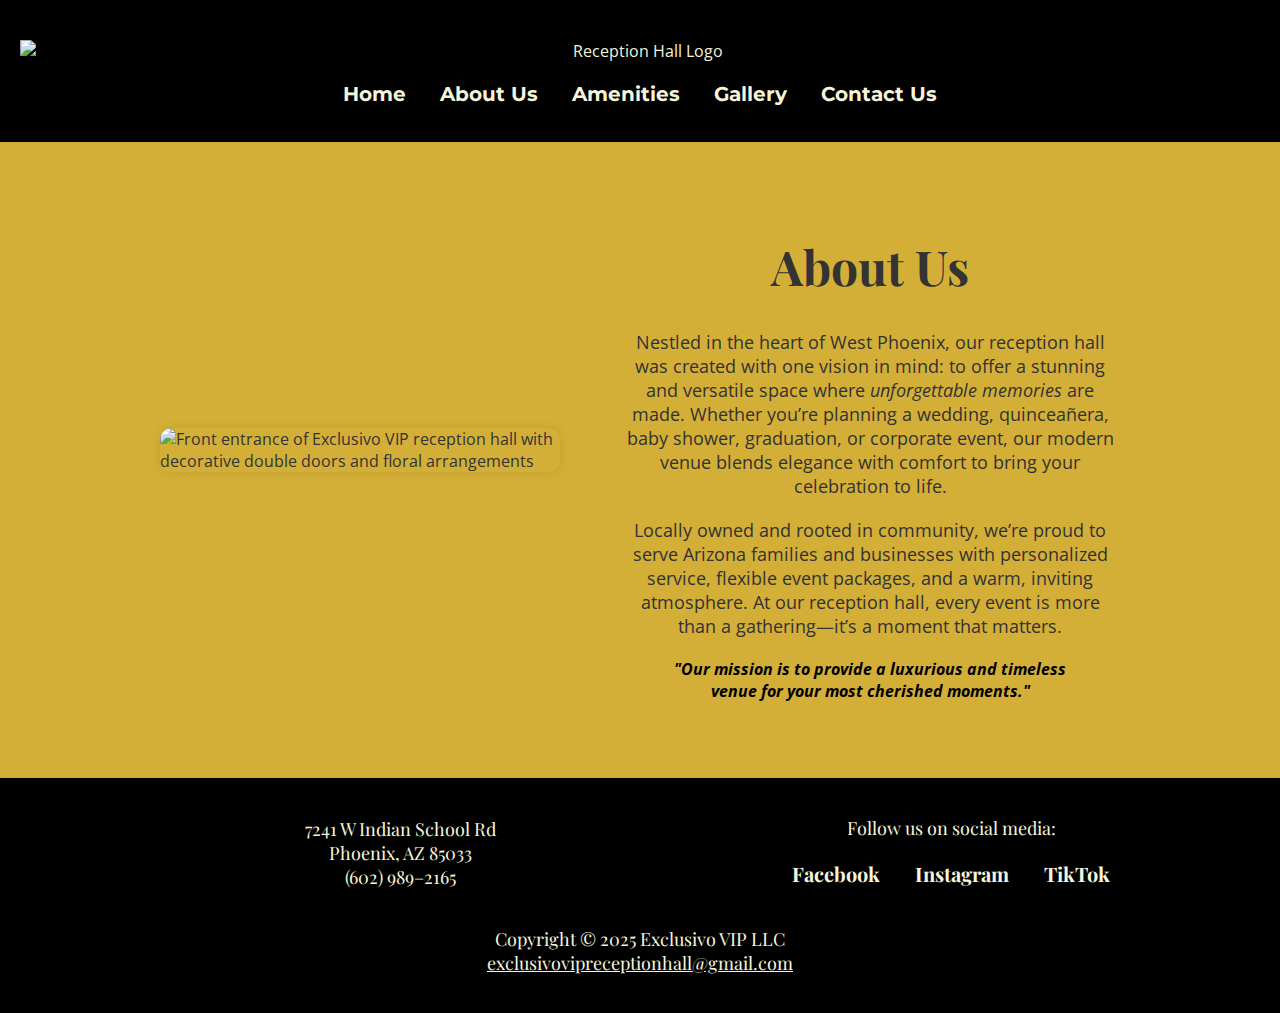
==== about.html @ 4612b8c3 "Add files via upload" ====
<!DOCTYPE html>
<html lang="en">
<head>
    <!-- REQUIRED: Metadata placeholders, 02-08-25 -->
	<!--Character encoding, 02-18-25 -->
    <meta charset="utf-8">
	<!-- REQUIRED: author metadata, 02-18-25 -->
    <meta name="author" content="Elena Ramos">
    <!-- REQUIRED: title metadata, 02-18-25 -->
    <title>About Us - Exclusivo VIP</title>
    <!-- REQUIRED: keywords metadata, 02-18-25 -->
    <meta name="keywords" content="reception hall, events, venue, about us">
    <!-- REQUIRED: description metadata, 02-18-25 -->
    <meta name="description" content="Learn more about our reception hall and what makes it the perfect event venue.">
    <!-- REQUIRED: viewport metadata, 02-18-25 -->
    <meta name="viewport" content="width=device-width, initial-scale=1.0">
	
	<!-- Link to external CSS, 02-18-25 -->
    <link rel="stylesheet" href="receptionhall.css">
</head>
<body>
    <header>
        <div id="logo">
            <!-- REQUIRED: image 1 of 5, 02-18-25 -->
            <img src="images/receptionhalllogo.jpg" alt="Reception Hall Logo">
        </div>
        <!-- REQUIRED: nav semantic element, 02-18-25 -->
		<nav>
            <ul>
                <li><a href="index.html">Home</a></li>
                <li><a href="about.html">About Us</a></li>
                <li><a href="amenities.html">Amenities</a></li>
                <li><a href="gallery.html">Gallery</a></li>
                <li><a href="contact.html">Contact Us</a></li>
            </ul>
        </nav>
    </header>
    <!-- REQUIRED: main semantic element, 02-18-25 -->
    <main>
        <section class="about-flex">
			<!-- REQUIRED: image 5 of 5, 04-03-25 -->
			<img src="images/entrance.JPG" alt="Front entrance of Exclusivo VIP reception hall with decorative double doors and floral arrangements" class="float-left">

            <div class="about-text">
                <h1>About Us</h1>
				<!-- REQUIRED: phrase element 2 of 2, 04-04-25 -->
                <p>Nestled in the heart of West Phoenix, our reception hall was created with one vision in mind: to offer a stunning and versatile space where <em>unforgettable memories</em> are made. Whether you’re planning a wedding, quinceañera, baby shower, graduation, or corporate event, our modern venue blends elegance with comfort to bring your celebration to life.</p>

                <p>Locally owned and rooted in community, we’re proud to serve Arizona families and businesses with personalized service, flexible event packages, and a warm, inviting atmosphere. At our reception hall, every event is more than a gathering—it’s a moment that matters.</p>

                <!-- REQUIRED: blockquote, 04-03-25 -->
                <blockquote>
                    "Our mission is to provide a luxurious and timeless venue for your most cherished moments."
                </blockquote>
            </div>
        </section>
    </main> 
	
   <!-- REQUIRED: footer semantic element, 02-08-25 -->
    <footer>
        <div class="footer-container">
			<div class="footer-left">
				<p>7241 W Indian School Rd<br>
				Phoenix, AZ 85033<br>
				(602) 989–2165</p>
			</div>
			<div class="footer-right">
			  <div class="footer-social">
				<p>Follow us on social media:</p>
				<ul>
					<li><a href="https://www.facebook.com/profile.php?id=61569074095812">Facebook</a></li>
					<li><a href="https://www.instagram.com/exclusivovipeventcenter/" target="_blank">Instagram</a></li>
					<li><a href="https://www.tiktok.com/@exclusivovipevent" target="_blank">TikTok</a></li>
				</ul>
			  </div>
			</div>
		</div>

		<div class="footer-bottom">
			<!-- REQUIRED: special character, 03-31-25 -->
			<p>Copyright &copy; 2025 Exclusivo VIP LLC<br>
			<a href="mailto:exclusivovipreceptionhall@gmail.com">exclusivovipreceptionhall@gmail.com</a>
			</p>
		</div>
    </footer>
</body>
</html>
---- receptionhall.css ----
/* Link to external CSS, 02-08-25 */

/* Font imports, 02-08-25 */
@import url('https://fonts.googleapis.com/css2?family=Playfair+Display:wght@400;700&family=Montserrat:wght@400;700&family=Open+Sans:wght@400;700&display=swap');

* { box-sizing: border-box }

/* Flexbox fix for layout, 02-18-25 */
html, body {
    height: 100%;
    margin: 0;
    display: flex;
    flex-direction: column;
}

/* General styles */
body {
    font-family: 'Open Sans', sans-serif;
    background-color: rgb(212, 175, 55); /* Soft Gold */
    color: rgb(51, 51, 51); /* Dark Gray */
    margin: 0;
    padding: 0;
}

/* Header styling */
header {
    background-color: rgb(0, 0, 0); /* Black */
    color: rgb(245, 245, 220); /* Beige */
    padding: 20px;
    text-align: center;
}

/* REQUIRED: Navigation styling, 02-08-25 */
nav ul {
    list-style: none;
    padding: 0;
    text-align: center;
}

nav ul li {
    display: inline;
    margin: 0 15px;
}

nav ul li a {
    font-family: 'Montserrat', sans-serif;
    font-size: 20px;
    color: rgb(245, 245, 220); /* Beige */
    text-decoration: none;
    font-weight: bold;
    transition: color 0.3s ease-in-out;
}

/* REQUIRED: Dynamic styling of navigation, 02-08-25 */
nav ul li a:hover {
    color: rgb(212, 175, 55); /* Soft Gold */
}

/* Flex fix allows main content to expand and push footer down, 02-18-25 */
main {
    flex: 1;
}

/* Main title */
h1 {
    font-family: 'Playfair Display', serif;
    font-size: 48px;
    text-align: center;
}

/* Section titles */
h2 {
    font-family: 'Playfair Display', serif;
    font-size: 36px;
    text-align: center;
}

/* Paragraph styling */
p {
    font-size: 18px;
    text-align: center;
}

/* Image styling */
img {
    display: block;
    margin: 20px auto;
    max-width: 100%;
    height: auto;
}

/* Blockquote styling for Gallery */
blockquote {
    text-align: center;
    font-size: 16px;
    font-style: italic;
    font-weight: bold;
    color: rgb(0, 0, 0);
}

/* Image caption center alignment*/
figcaption {
    text-align: center;
    font-size: 18px;
    font-style: italic;
    margin-top: 10px;
    color: rgb(51, 51, 51); /* Dark Gray */
}


/* Footer styling */
footer {
    background-color: rgb(0, 0, 0); /* Black */
    color: rgb(245, 245, 220); /* Beige */
    padding: 20px;
    font-family: 'Playfair Display', serif;
    font-size: 20px;
	width: 100%; /* Covers webpage across the entire bottom, 02-18-25 */
	margin-top: auto; /* "Sticky footer" ensures it stays at the bottom, 02-18-25 */
}

/* Social media links */
footer ul {
    list-style: none;
    padding: 0;
}

footer ul li {
    display: inline;
    margin: 0 10px;
}

footer ul li a {
    color: rgb(245, 245, 220); /* Beige */
    text-decoration: none;
    font-weight: bold;
}

footer ul li a:hover {
    color: rgb(212, 175, 55); /* Soft Gold */
}

/* Footer two-column layout */
.footer-container {
  display: flex;
  justify-content: space-between;
  align-items: center;
  flex-wrap: wrap;
  max-width: 1000px;
  margin: 0 auto;
  padding: 0 20px;
}

.footer-left {
  flex: 1;
  min-width: 250px;
  text-align: left;
}

.footer-right ul {
  list-style: none;
  padding: 0;
  display: flex;
  gap: 15px;
  justify-content: flex-end;
  flex-wrap: wrap;
}

.footer-right ul li {
  display: inline;
}

.footer-right ul li a {
  color: rgb(245, 245, 220);
  text-decoration: none;
  font-weight: bold;
}

.footer-right ul li a:hover {
  color: rgb(212, 175, 55);
}

/* Footer social block alignment fix, 04-02-25 */
.footer-right {
  flex: 1;
  min-width: 250px;
  display: flex;
  justify-content: flex-end;
}

.footer-social {
  text-align: right;
}

.footer-social p {
  margin-bottom: 8px;
}

.footer-social ul {
  list-style: none;
  padding: 0;
  display: flex;
  gap: 15px;
  justify-content: flex-end;
  flex-wrap: wrap;
}

.footer-social ul li {
  display: inline;
}

/* Footer bottom copyright center, 04-01-25 */
.footer-bottom {
  text-align: center;
  margin-top: 20px;
  font-size: 14px;
  color: rgb(245, 245, 220); /* Beige */
}

.footer-bottom a {
  color: rgb(245, 245, 220);
  text-decoration: underline;
}

.footer-bottom a:hover {
  color: rgb(212, 175, 55);
}

/* Form styling, 04-03-25 */
form {
  max-width: 600px;
  margin: 0 auto;
  padding: 20px;
  background-color: rgb(245, 245, 220); /* Beige */
  border: 1px solid #ddd;
  border-radius: 8px;
  font-family: 'Open Sans', sans-serif;
  color: rgb(51, 51, 51); /* Dark Gray */
}

fieldset {
  border: none;
}

label {
  display: block;
  margin: 10px 0 5px;
  font-weight: bold;
  font-family: 'Montserrat', sans-serif;
}

input[type="text"],
input[type="email"],
input[type="tel"],
select {
  width: 100%;
  padding: 8px;
  font-size: 16px;
  border: 1px solid #ccc;
  border-radius: 4px;
  font-family: 'Open Sans', sans-serif;
  background-color: #fff;
  box-sizing: border-box;
}

input[type="radio"] {
  margin-right: 5px;
}

input[type="submit"],
input[type="reset"] {
  padding: 10px 20px;
  margin: 15px 5px 0 0;
  font-size: 16px;
  border: none;
  border-radius: 4px;
  background-color: rgb(212, 175, 55); /* Soft Gold */
  color: rgb(0, 0, 0); /* Black */
  font-weight: bold;
  font-family: 'Montserrat', sans-serif;
  cursor: pointer;
}

input[type="submit"]:hover,
input[type="reset"]:hover {
  background-color: #b7950b;
}

/* Centered return home link, 04-03-25 */
.center-link {
  display: block;
  text-align: center;
  font-size: 18px;
  margin-top: 30px;
  text-decoration: underline;
}

/* Gallery custom layout, 04-03-25 */
.video-container {
  max-width: 1000px;
  margin: 0 auto 40px;
  text-align: center;
}

.video-container video {
  width: 100%;
  border-radius: 12px;
  box-shadow: 0 0 10px rgba(0,0,0,0.1);
}

.video-container figcaption {
  font-style: italic;
  margin-top: 10px;
  color: rgb(51, 51, 51);
  font-size: 16px;
}

/* Image row layout, 04-03-25 */
.image-row {
  display: flex;
  justify-content: center;
  gap: 30px;
  flex-wrap: wrap;
  padding: 20px;
}

.image-row figure {
  flex: 1 1 300px;
  max-width: 300px;
  text-align: center;
}

.image-row img {
  width: 100%;
  border-radius: 10px;
  box-shadow: 0 0 8px rgba(0,0,0,0.15);
}

.image-row figcaption {
  margin-top: 8px;
  font-style: italic;
  font-size: 16px;
  color: rgb(51, 51, 51);
}

/* About Us flex layout styling, 04-04-25 */
.about-flex {
  display: flex;
  flex-wrap: wrap;
  justify-content: center;
  align-items: center;
  gap: 40px;
  max-width: 1000px;
  margin: 40px auto;
  padding: 20px;
}

.about-flex img {
  flex: 1 1 400px;
  max-width: 400px;
  border-radius: 12px;
  box-shadow: 0 0 10px rgba(0,0,0,0.1);
}

.about-text {
  flex: 1 1 400px;
  text-align: left;
  font-size: 18px;
  font-family: 'Open Sans', sans-serif;
  color: rgb(51, 51, 51);
}

.about-text p {
  margin-bottom: 20px;
}

.about-text blockquote {
  margin-top: 20px;
  font-style: italic;
  font-weight: bold;
  color: rgb(0, 0, 0);
}

/* Styling for amenities page lists, 04-04-25 */
main ul {
  display: block;
  margin: 0 auto 30px;         
  padding-left: 150px;          
  max-width: 600px;
  text-align: left;          
  font-size: 18px;
  line-height: 1.6;
  color: rgb(51, 51, 51);
}

/* Table styling for availability, 04-04-25 */
/* REQUIRED: bordered table styling, 04-04-25 */
table {
  border: 10px solid #333; /* REQUIRED: bordered table styling, 04-04-25 */
  border-collapse: collapse;
  margin: 20px auto;
  width: 90%;
  font-family: 'Open Sans', sans-serif;
}

table caption {
  caption-side: top;
  font-size: 20px;
  font-weight: bold;
  margin-bottom: 10px;
}

table th,
table td {
  border: 1px solid #333;
  padding: 12px;
  text-align: center;
  font-size: 16px;
}

table th {
  background-color: rgb(0, 0, 0);
  color: rgb(245, 245, 220);
}

table tr:nth-child(even) {
  background-color: #f9f9f9;
}

table tr:hover {
  background-color: #f1f1f1;
}

/* REQUIRED: CSS float, 04-04-25 */
.float-left {
  float: left;
  width: 300px; 
  margin: 0 20px 20px 0; 
  border-radius: 10px; 
  box-shadow: 0 0 8px rgba(0,0,0,0.15); 
}

/* REQUIRED: media query 1 of 3 (desktop/tablet), 02-18-25 */
@media (max-width: 1024px) {
	header {
		padding: 40px;
	}
	h1 {
		font-size: 48px;
	}
	nav ul li a {
		font-size: 20px;
	}
}

/* REQUIRED: media query 2 of 3 (mobile), 02-18-25 */
@media (max-width: 768px) {
    h1 {
        font-size: 36px;
    }

    h2 {
        font-size: 28px;
    }

    p {
        font-size: 16px;
    }

    nav ul li a {
        font-size: 18px;
    }

    footer {
        font-size: 18px;
    }
}

/* REQUIRED: media query 3 of 3 (small mobile), 02-18-25 */
@media (max-width: 480px) {
    h1 {
        font-size: 28px;
    }

    h2 {
        font-size: 22px;
    }

    p {
        font-size: 14px;
    }

    nav ul li a {
        font-size: 16px;
    }

    footer {
        font-size: 16px;
    }
}
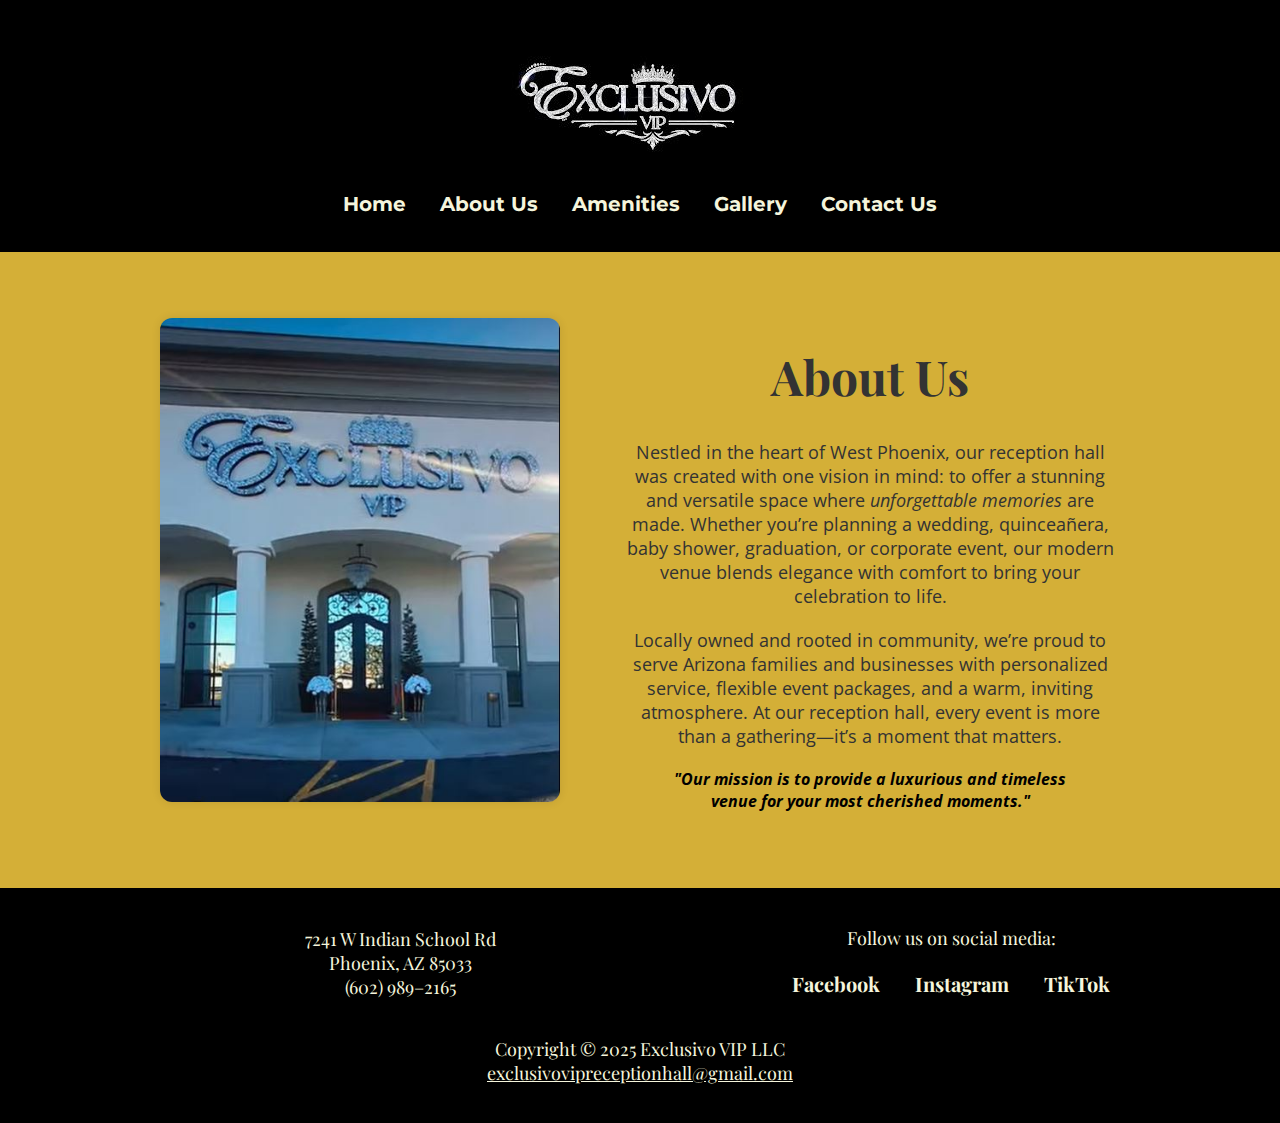
==== commit 7c645553: "Update about.html" ====
--- a/about.html
+++ b/about.html
@@ -22,7 +22,7 @@
     <header>
         <div id="logo">
             <!-- REQUIRED: image 1 of 5, 02-18-25 -->
-            <img src="images/receptionhalllogo.jpg" alt="Reception Hall Logo">
+            <img src="images/receptionhalllogo.JPG" alt="Reception Hall Logo">
         </div>
         <!-- REQUIRED: nav semantic element, 02-18-25 -->
 		<nav>
@@ -84,4 +84,4 @@
 		</div>
     </footer>
 </body>
-</html>+</html>
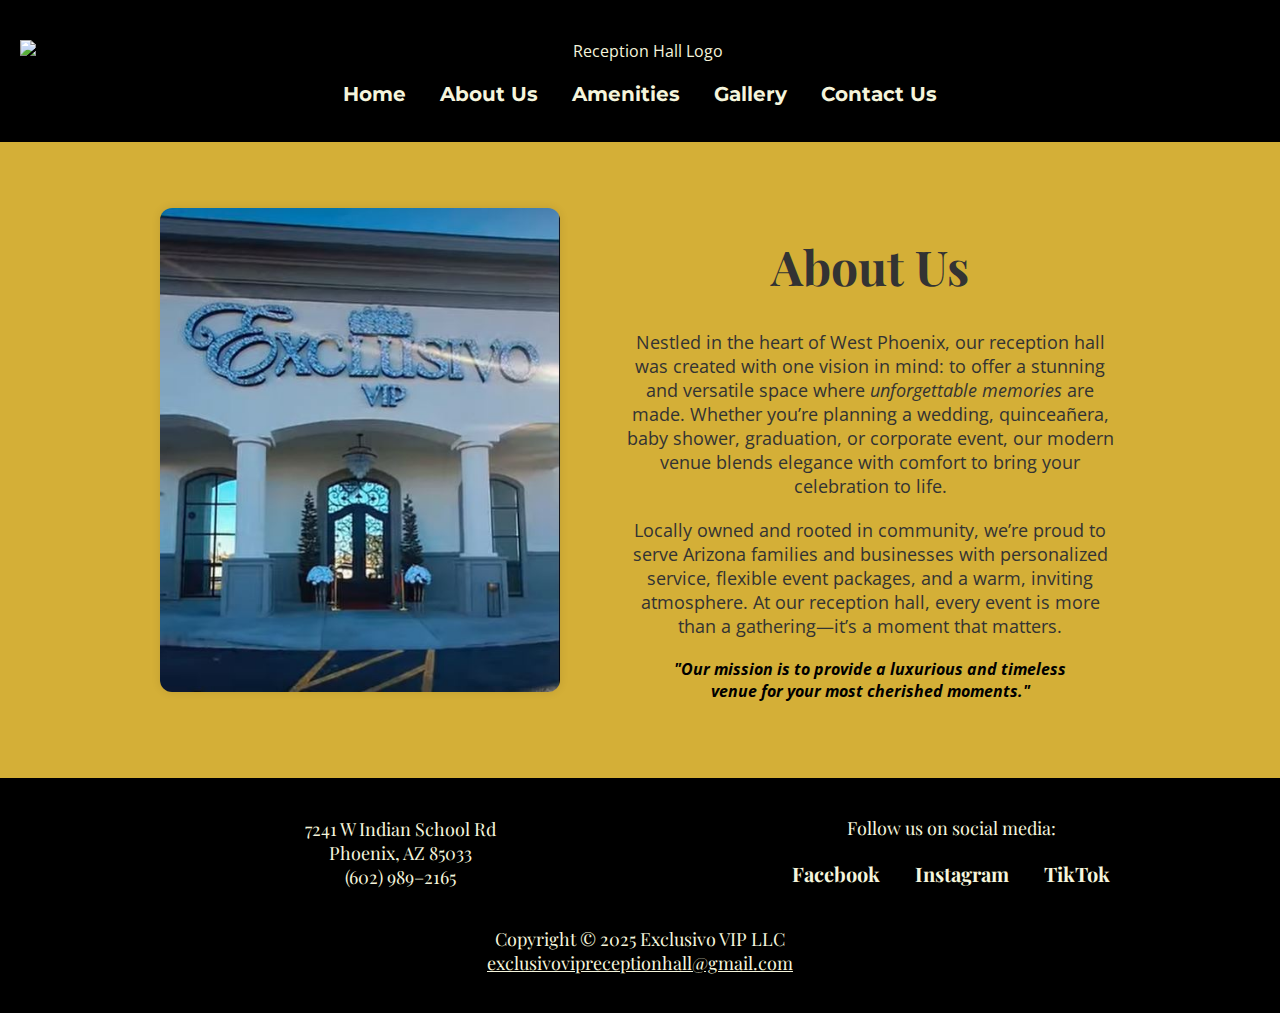
==== commit 44f08e70: "Update about.html" ====
--- a/about.html
+++ b/about.html
@@ -22,7 +22,7 @@
     <header>
         <div id="logo">
             <!-- REQUIRED: image 1 of 5, 02-18-25 -->
-            <img src="images/receptionhalllogo.JPG" alt="Reception Hall Logo">
+            <img src="images/receptionhalllogo.jpg" alt="Reception Hall Logo">
         </div>
         <!-- REQUIRED: nav semantic element, 02-18-25 -->
 		<nav>
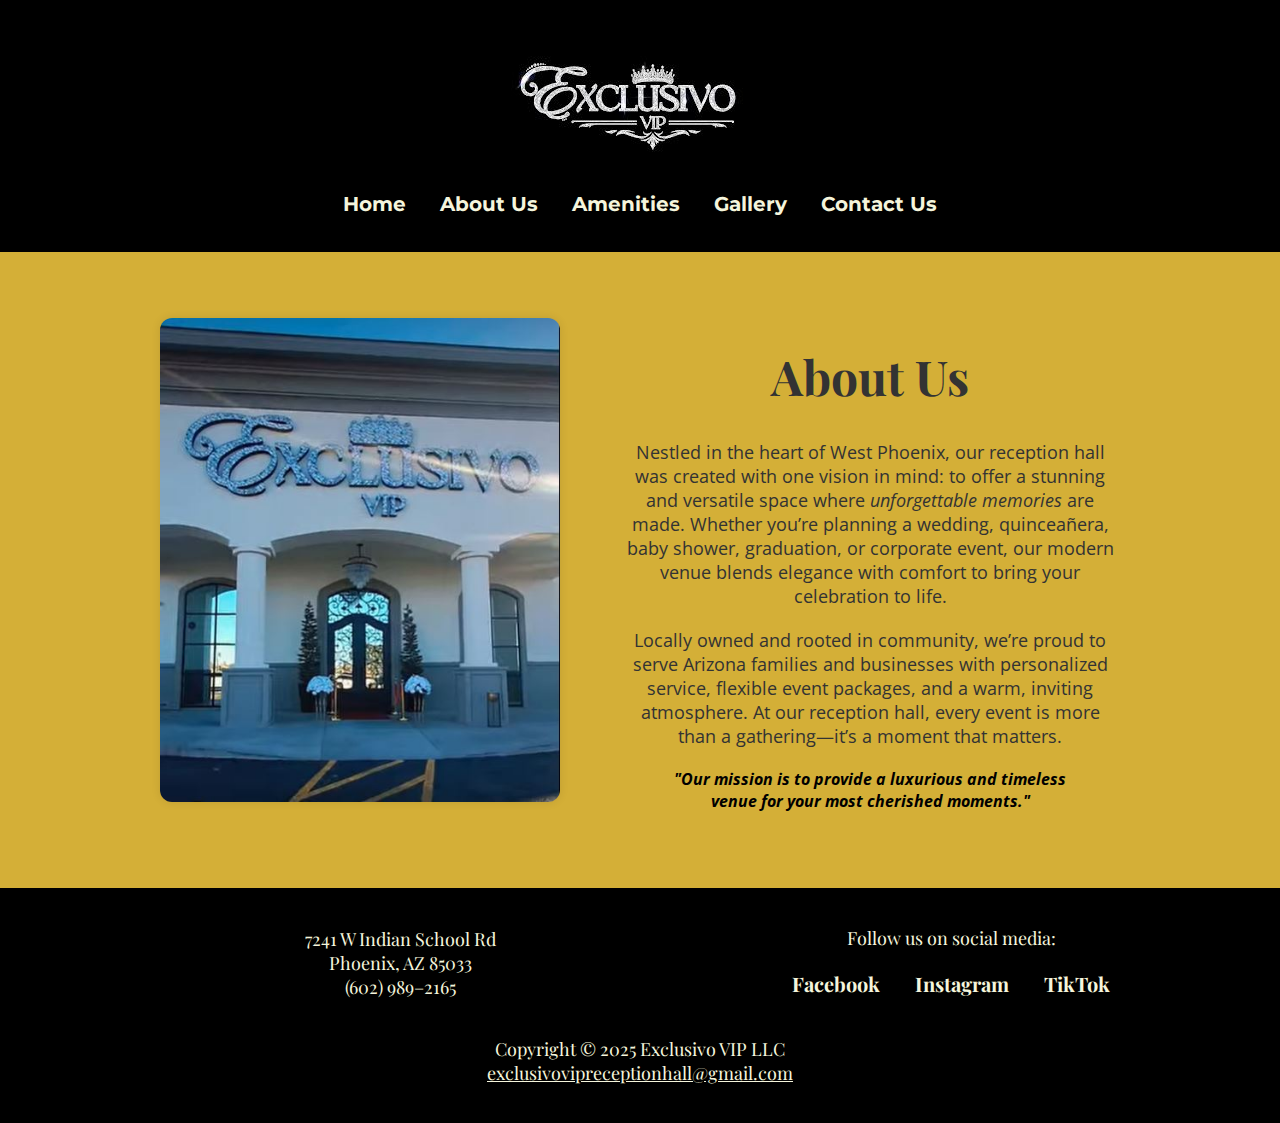
==== commit 045a264d: "Update about.html" ====
--- a/about.html
+++ b/about.html
@@ -39,7 +39,7 @@
     <main>
         <section class="about-flex">
 			<!-- REQUIRED: image 5 of 5, 04-03-25 -->
-			<img src="images/entrance.JPG" alt="Front entrance of Exclusivo VIP reception hall with decorative double doors and floral arrangements" class="float-left">
+			<img src="images/entrance.jpg" alt="Front entrance of Exclusivo VIP reception hall with decorative double doors and floral arrangements" class="float-left">
 
             <div class="about-text">
                 <h1>About Us</h1>
